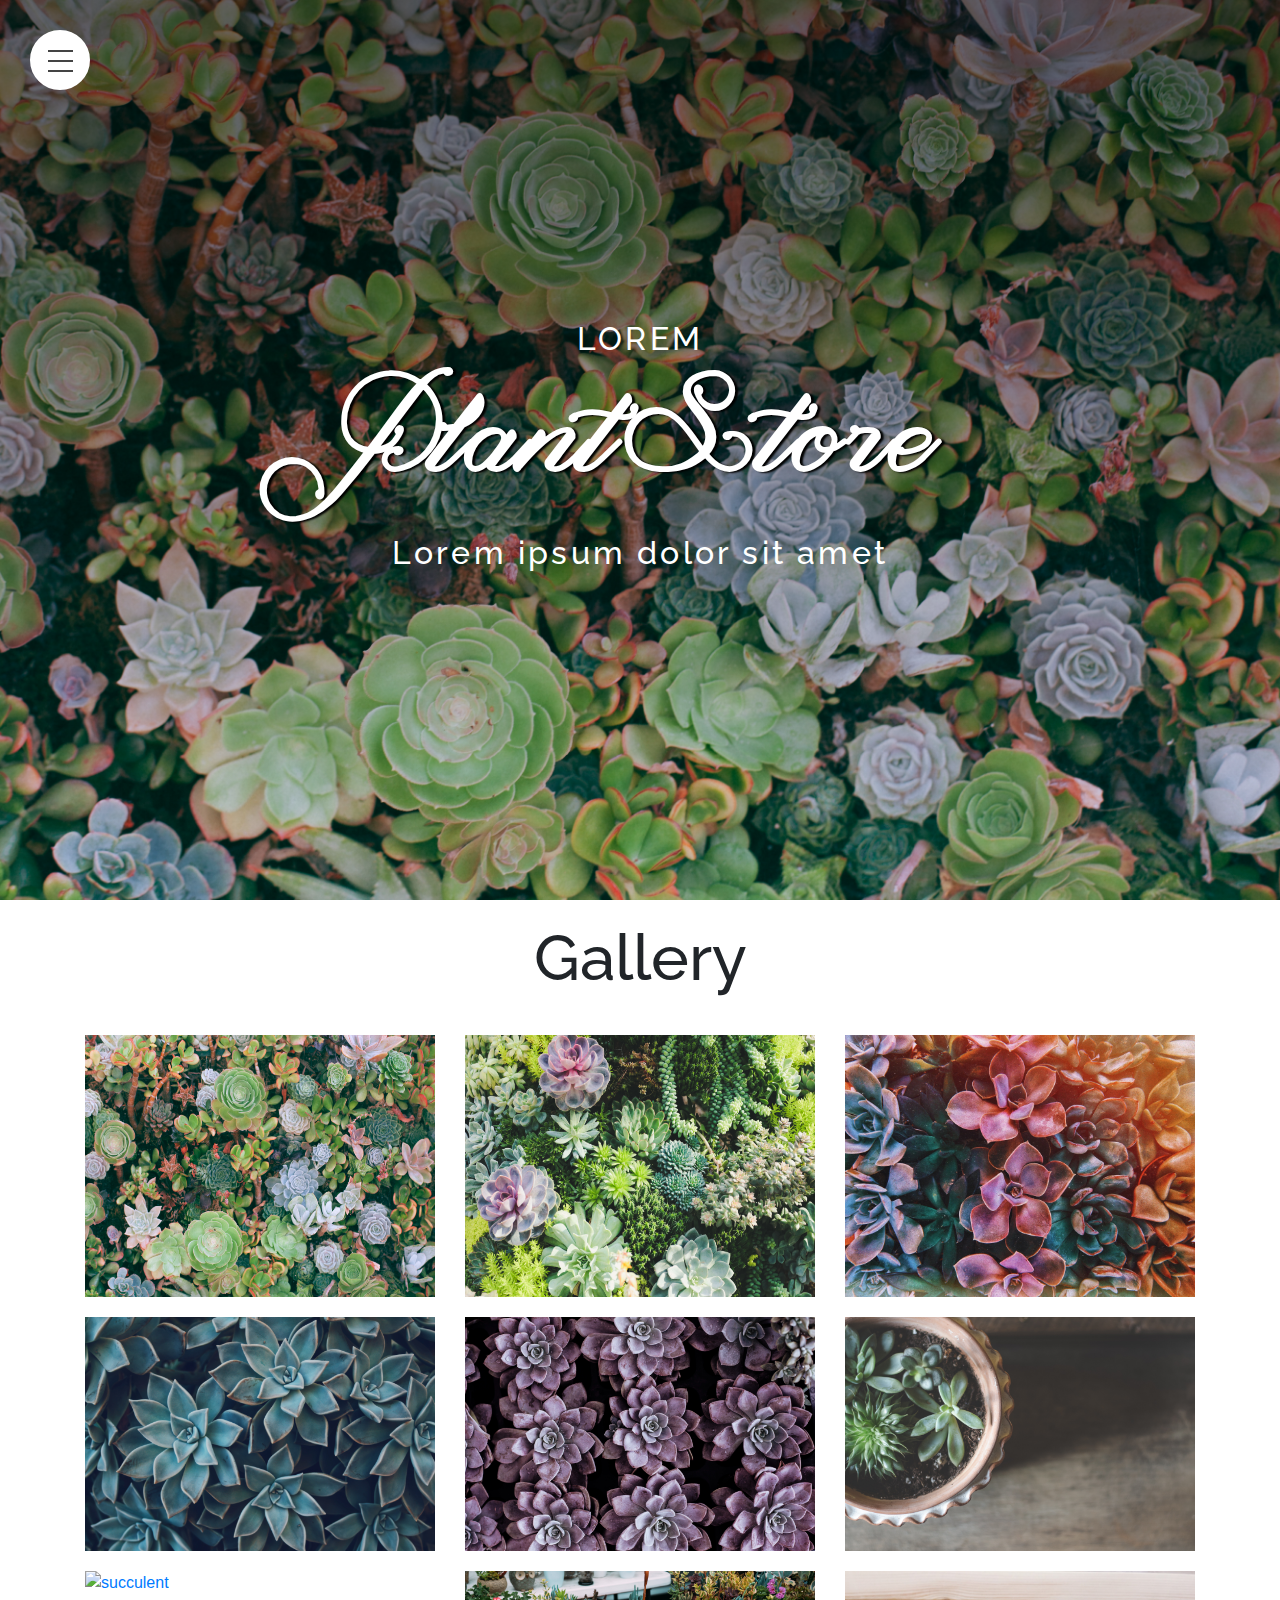
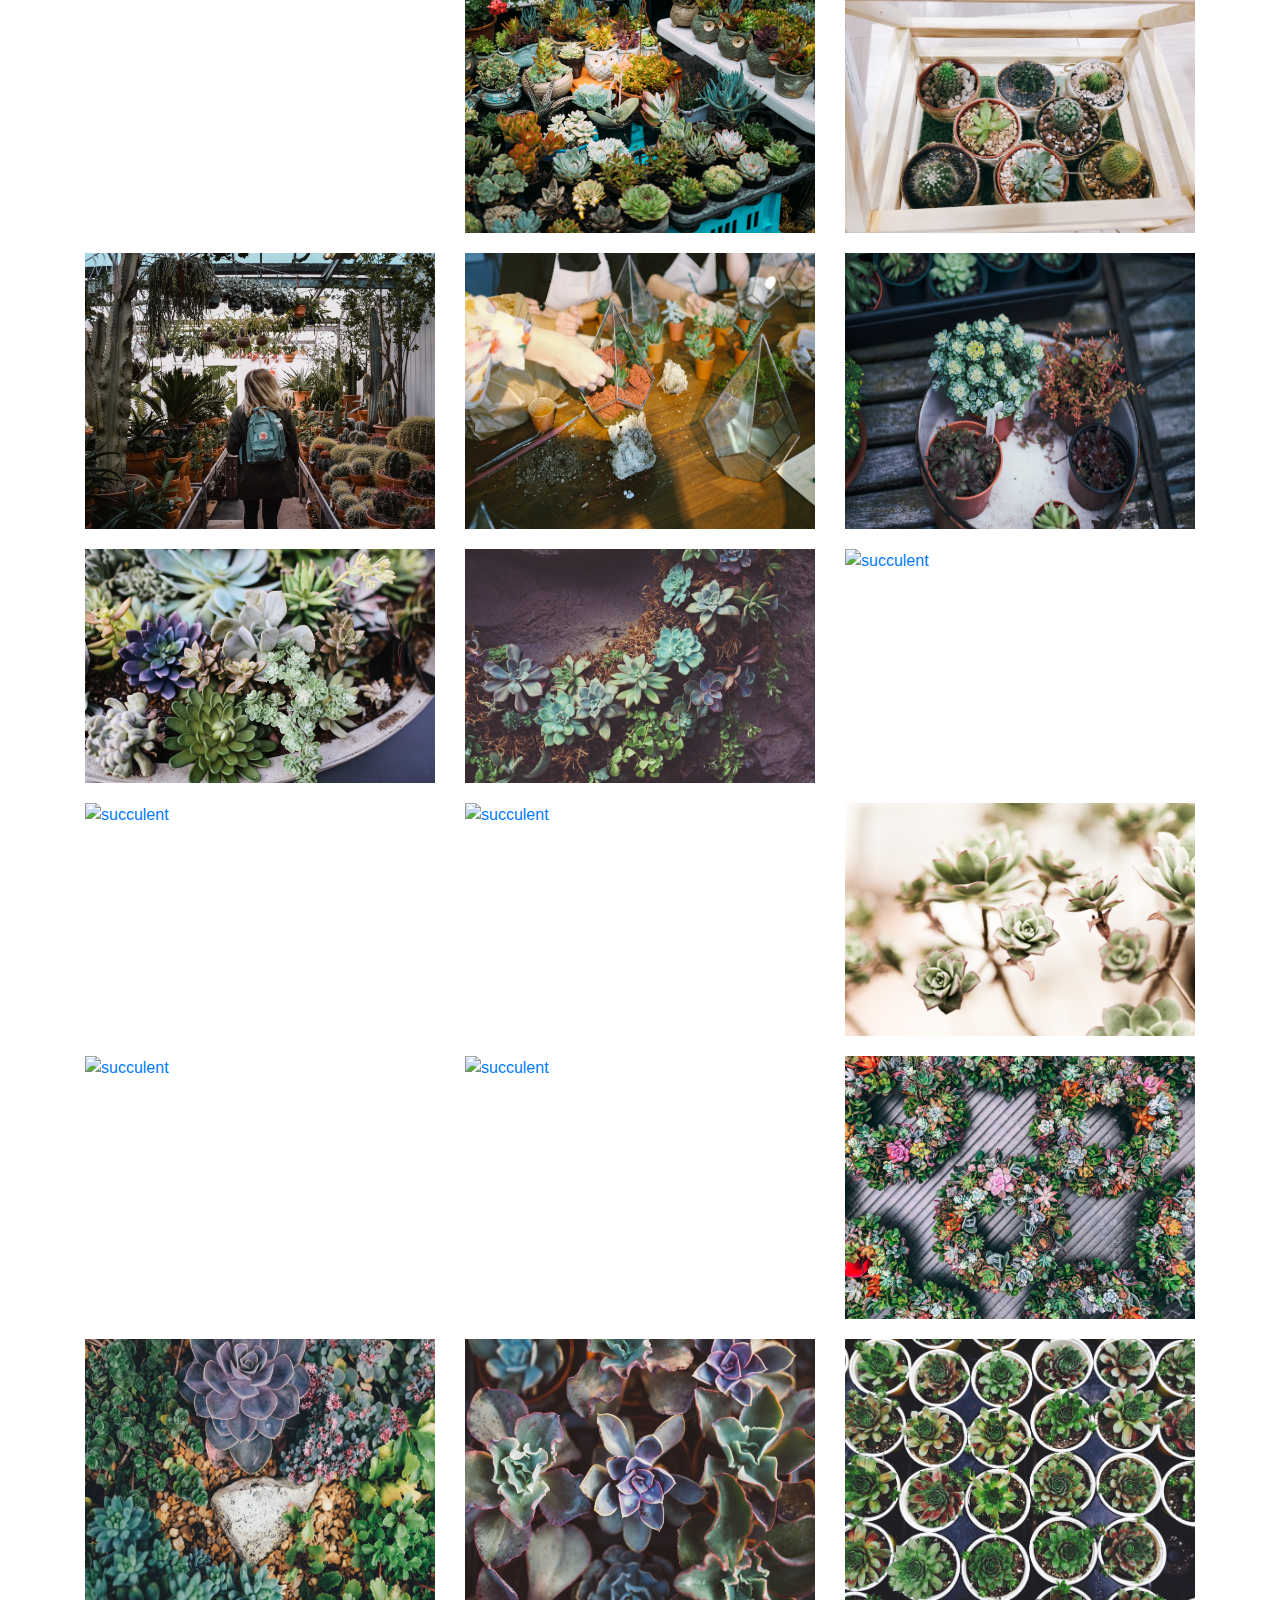
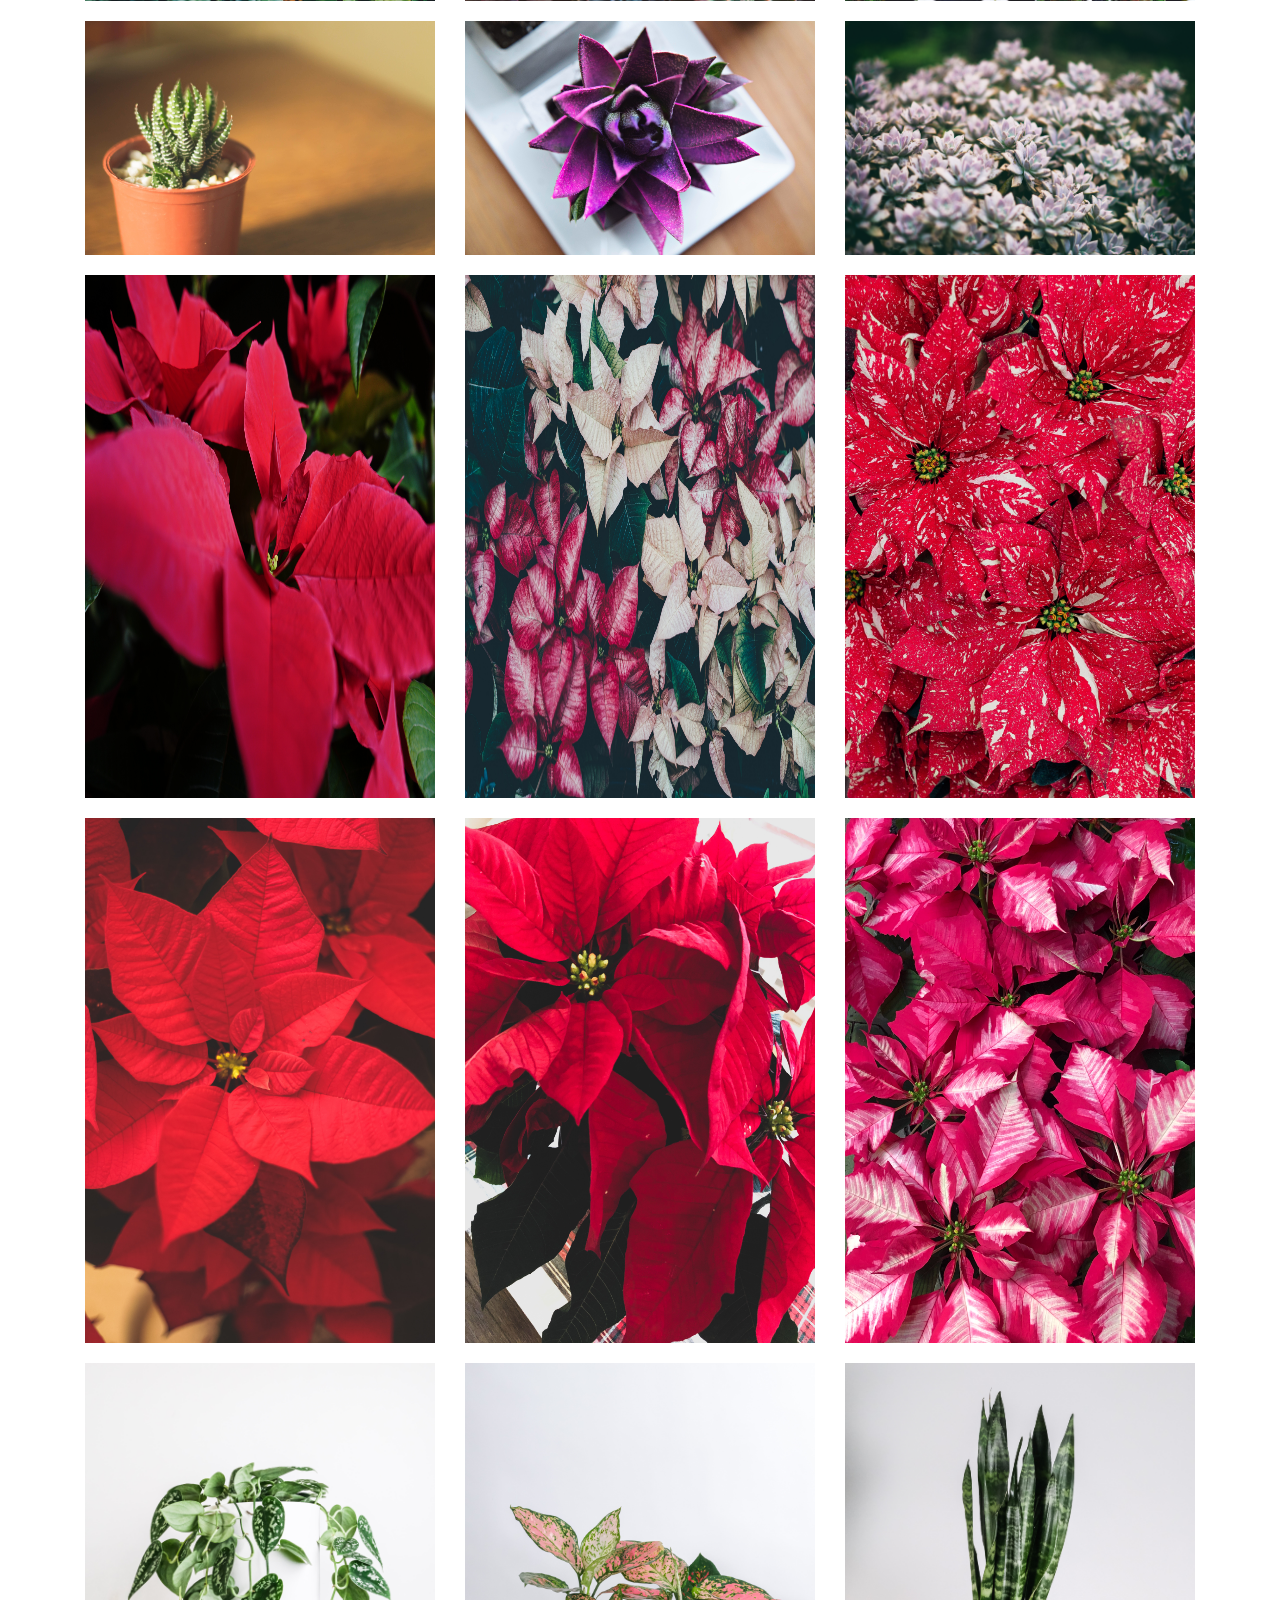
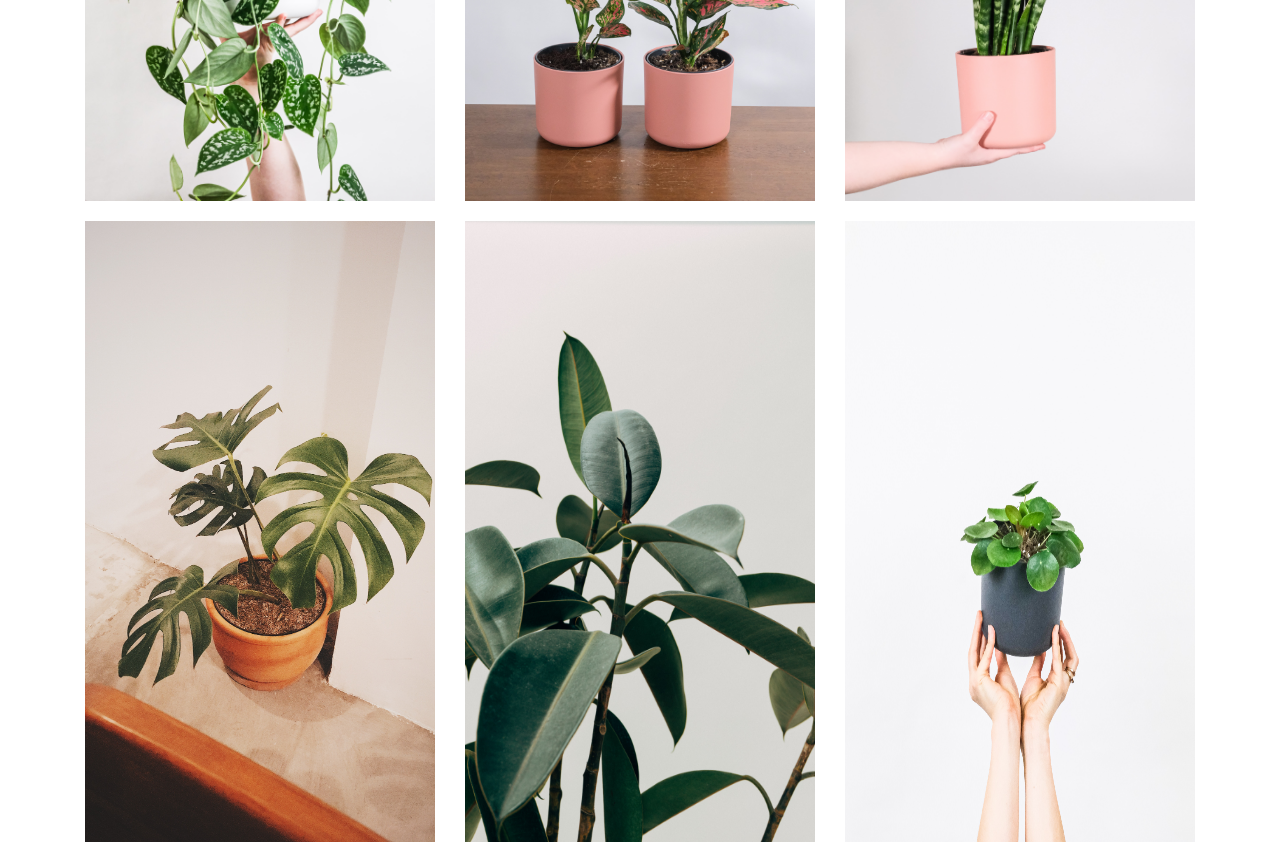
==== index.html @ 7e3873f1 ":tada: starting project" ====
<!DOCTYPE html>
<html lang="en">
<head>
    <!-- Global site tag (gtag.js) - Google Analytics -->
    <script async src="https://www.googletagmanager.com/gtag/js?id=UA-86175200-4"></script>
    <script>
        window.dataLayer = window.dataLayer || [];
        function gtag(){dataLayer.push(arguments);}
        gtag('js', new Date());

        gtag('config', 'UA-86175200-4');
    </script>

    <meta charset="UTF-8">
    <meta name="viewport" content="width=device-width, initial-scale=1.0">
    <meta http-equiv="X-UA-Compatible" content="ie=edge">
    <link rel="stylesheet" href="main.css">
    <link rel="stylesheet" href="https://stackpath.bootstrapcdn.com/bootstrap/4.4.1/css/bootstrap.min.css" integrity="sha384-Vkoo8x4CGsO3+Hhxv8T/Q5PaXtkKtu6ug5TOeNV6gBiFeWPGFN9MuhOf23Q9Ifjh" crossorigin="anonymous">
    <link rel="stylesheet" href="menu.css">
    <link rel="stylesheet" href="./glightbox/glightbox.min.css">
    <title>Succulent Love</title>

</head>
<body>
   
    <!-- Navigation -->
    <div class="b-nav">
        <li><a class="b-link" href="#" target="_blank">Section1</a></li>
        <li><a class="b-link" href="#" target="_blank">Section2</a></li>
        <li><a class="b-link" href="#" target="_blank">Section3</a></li>
        <li><a class="b-link" href="#" target="_blank">Section4</a></li>
        <hr>
        <p><a href="tel:+520000000000">tel: 000 000 0000</a></p>
        <p><a href="mailto:example@mail.com">example@mail.com</a></p>
        <p>Somewhere over the dunes, Earth. </p>
        <div class="nav-menu__social-btn">
            <a href="#" target="_blank"><img src="./images/logo/store-solid.svg" alt=""></a>
            <a href="#" target="_blank"><img src="./images/logo/twitter-brands.svg" alt=""></a>
            <a href="#" target="_blank"><img src="./images/logo/facebook-brands.svg" alt=""></a>
            <a href="#" target="_blank"><img src="./images/logo/instagram-brands.svg" alt=""></a>
        </div>
    </div>
    
    <!-- Burger-Icon -->
    <div class="b-container">
        <div class="b-menu">
            <div class="b-bun b-bun--top"></div>
            <div class="b-bun b-bun--mid"></div>
            <div class="b-bun b-bun--bottom"></div>
        </div>
    
        <!-- Burger-Brand -->
        <!-- <a href="#" class="b-brand">Menu</a> -->
    </div>

    <header class="title">
        <h2 class="animated _fadeInDown">LOREM</h2>
        <h1 class="animated _fadeInUp">PlantStore</h1>
        <h2 class="animated _fadeInUp">Lorem ipsum dolor sit amet</h2>
    </header>
    
    <div class="container">
        <h3>Gallery</h3>
        <div class="row">
            <div class="col-sm">
                <a href="./images/succulents-img/orlova-maria-x3Z_YxnUh54-unsplash.jpg" class="glightbox" data-gallery="gallery-1">
                    <img src="images/succulents-img/orlova-maria-x3Z_YxnUh54-unsplash.jpg" alt="succulent">
                </a> 
            </div>
            <div class="col-sm">
                <a href="./images/succulents-img/yen-vu-2MNFnPdsGyg-unsplash.jpg" class="glightbox" data-gallery="gallery-1">
                    <img src="images/succulents-img/yen-vu-2MNFnPdsGyg-unsplash.jpg" alt="succulent">
                </a> 
            </div>
            <div class="col-sm">
                <a href="./images/succulents-img/yousef-espanioly-gW5z3UFAsvM-unsplash.jpg" class="glightbox" data-gallery="gallery-1">
                    <img src="images/succulents-img/yousef-espanioly-gW5z3UFAsvM-unsplash.jpg" alt="succulent">
                </a> 
            </div>
        </div>

        <div class="row">
            <div class="col-sm">
                <a href="./images/succulents-img/blanca-paloma-sanchez-AvfTRF9QINM-unsplash.jpg" class="glightbox" data-gallery="gallery-1">
                    <img src="images/succulents-img/blanca-paloma-sanchez-AvfTRF9QINM-unsplash.jpg" alt="succulent">
                </a> 
            </div>
            <div class="col-sm">
                <a href="./images/succulents-img/annie-spratt-gSQbip5HHuc-unsplash.jpg" class="glightbox" data-gallery="gallery-1">
                    <img src="images/succulents-img/annie-spratt-gSQbip5HHuc-unsplash.jpg" alt="succulent">
                </a> 
            </div>
            <div class="col-sm">
                <a href="./images/succulents-img/alyson-mcphee-uk6s_niKhmE-unsplash.jpg" class="glightbox" data-gallery="gallery-1">
                    <img src="images/succulents-img/alyson-mcphee-uk6s_niKhmE-unsplash.jpg" alt="succulent">
                </a> 
            </div>
        </div>

        <div class="row">
            <div class="col-sm">
                <a href="./images/succulents-img/spencer-gu-PK0WPyLusHI-unsplash.jpg" class="glightbox" data-gallery="gallery-1">
                    <img src="images/succulents-img/spencer-gu-PK0WPyLusHI-unsplash.jpg" alt="succulent">
                </a> 
            </div>
            <div class="col-sm">
                <a href="./images/succulents-img/tim-bennett-An0uaO4IhcQ-unsplash.jpg" class="glightbox" data-gallery="gallery-1">
                    <img src="images/succulents-img/tim-bennett-An0uaO4IhcQ-unsplash.jpg" alt="succulent">
                </a> 
            </div>
            <div class="col-sm">
                <a href="./images/succulents-img/sidny-see-IBqZypfFRCw-unsplash.jpg" class="glightbox" data-gallery="gallery-1">
                    <img src="images/succulents-img/sidny-see-IBqZypfFRCw-unsplash.jpg" alt="succulent">
                </a> 
            </div>
        </div>

        <div class="row">
            <div class="col-sm">
                <a href="./images/succulents-img/leonie-christine-JGJ51l7Uh_E-unsplash.jpg" class="glightbox" data-gallery="gallery-1">
                    <img src="images/succulents-img/leonie-christine-JGJ51l7Uh_E-unsplash.jpg" alt="succulent">
                </a> 
            </div>
            <div class="col-sm">
                <a href="./images/succulents-img/neslihan-gunaydin-Ts0830UlVOM-unsplash.jpg" class="glightbox" data-gallery="gallery-1">
                    <img src="images/succulents-img/neslihan-gunaydin-Ts0830UlVOM-unsplash.jpg" alt="succulent">
                </a> 
            </div>
            <div class="col-sm">
                <a href="./images/succulents-img/annie-spratt-fHkAFtGY4OU-unsplash.jpg" class="glightbox" data-gallery="gallery-1">
                    <img src="images/succulents-img/annie-spratt-I3jbfcBlsf0-unsplash.jpg" alt="succulent">
                </a> 
            </div>
        </div>

        <div class="row">
            <div class="col-sm">
                <a href="./images/succulents-img/fallon-michael-ffeizQYKpe4-unsplash.jpg" class="glightbox" data-gallery="gallery-1">
                    <img src="images/succulents-img/fallon-michael-ffeizQYKpe4-unsplash.jpg" alt="succulent">
                </a> 
            </div>
            <div class="col-sm">
                <a href="./images/succulents-img/crystal-shaw-d1J56ZSXv4w-unsplash.jpg" class="glightbox" data-gallery="gallery-1">
                    <img src="images/succulents-img/crystal-shaw-d1J56ZSXv4w-unsplash.jpg" alt="succulent">
                </a> 
            </div>
            <div class="col-sm">
                <a href="./images/succulents-img/ben-weber-Vk-0xwmz-Ig-unsplash.jpg" class="glightbox" data-gallery="gallery-1">
                    <img src="images/succulents-img/ben-weber-Vk-0xwmz-Ig-unsplash.jpg" alt="succulent">
                </a> 
            </div>
        </div>

        <div class="row">
            <div class="col-sm">
                <a href="./images/succulents-img/natalie-overthrow-gTHUxt6kbBY-unsplash.jpg" class="glightbox" data-gallery="gallery-1">
                    <img src="images/succulents-img/natalie-overthrow-gTHUxt6kbBY-unsplash.jpg" alt="succulent">
                </a> 
            </div>
            <div class="col-sm">
                <a href="./images/succulents-img/nathan-dumlao-7tcXsqyhpWc-unsplash.jpg" class="glightbox" data-gallery="gallery-1">
                    <img src="images/succulents-img/nathan-dumlao-7tcXsqyhpWc-unsplash.jpg" alt="succulent">
                </a> 
            </div>
            <div class="col-sm">
                <a href="./images/succulents-img/ev-FhV-3wSWBo4-unsplash.jpg" class="glightbox" data-gallery="gallery-1">
                    <img src="images/succulents-img/ev-FhV-3wSWBo4-unsplash.jpg" alt="succulent">
                </a> 
            </div>
        </div>

        <div class="row">
            <div class="col-sm">
                <a href="./images/succulents-img/ari-yasunaga-8TYzAdued30-unsplash.jpg" class="glightbox" data-gallery="gallery-1">
                    <img src="images/succulents-img/ari-yasunaga-8TYzAdued30-unsplash.jpg" alt="succulent">
                </a> 
            </div>
            <div class="col-sm">
                <a href="./images/succulents-img/katie-burkhart-REk6cxrceoQ-unsplash.jpg" class="glightbox" data-gallery="gallery-1">
                    <img src="images/succulents-img/katie-burkhart-REk6cxrceoQ-unsplash.jpg" alt="succulent">
                </a> 
            </div>
            <div class="col-sm">
                <a href="./images/succulents-img/matt-antonioli-i0cPLHMBFn4-unsplash.jpg" class="glightbox" data-gallery="gallery-1">
                    <img src="images/succulents-img/matt-antonioli-i0cPLHMBFn4-unsplash.jpg" alt="succulent">
                </a> 
            </div>
        </div>

        <div class="row">
            <div class="col-sm">
                <a href="./images/succulents-img/annie-spratt-fHkAFtGY4OU-unsplash.jpg" class="glightbox" data-gallery="gallery-1">
                    <img src="images/succulents-img/annie-spratt-hS46bsAASwQ-unsplash.jpg" alt="succulent" >
                </a> 
            </div>
            <div class="col-sm">
                <a href="./images/succulents-img/brooke-cagle-gXQA37fFpBU-unsplash.jpg" class="glightbox" data-gallery="gallery-1">
                    <img src="images/succulents-img/brooke-cagle-gXQA37fFpBU-unsplash.jpg" alt="succulent">
                </a> 
            </div>
            <div class="col-sm">
                <a href="./images/succulents-img/ashley-busenbark-0idia_JIPWg-unsplash.jpg" class="glightbox" data-gallery="gallery-1">
                    <img src="images/succulents-img/ashley-busenbark-0idia_JIPWg-unsplash.jpg" alt="succulent">
                </a> 
            </div>
        </div>

        <div class="row">
            <div class="col-sm">
                <a href="./images/succulents-img/isabela-kronemberger-VyKP21q9RZ8-unsplash.jpg" class="glightbox" data-gallery="gallery-1">
                    <img src="images/succulents-img/isabela-kronemberger-VyKP21q9RZ8-unsplash.jpg" alt="succulent" >
                </a> 
            </div>
            <div class="col-sm">
                <a href="./images/succulents-img/tina-floersch-u5wiZajqnZg-unsplash.jpg" class="glightbox" data-gallery="gallery-1">
                    <img src="images/succulents-img/tina-floersch-u5wiZajqnZg-unsplash.jpg" alt="succulent">
                </a> 
            </div>
            <div class="col-sm">
                <a href="./images/succulents-img/armando-castillejos-sUwgH8ox0QY-unsplash.jpg" class="glightbox" data-gallery="gallery-1">
                    <img src="images/succulents-img/armando-castillejos-sUwgH8ox0QY-unsplash.jpg" alt="succulent">
                </a> 
            </div>
        </div>

        <div class="row">
            <div class="col-sm">
                <a href="./images/poinsettia-img/allison-m-EjPfb1S4F9I-unsplash.jpg" class="glightbox" data-gallery="gallery-1">
                    <img src="images/poinsettia-img/allison-m-EjPfb1S4F9I-unsplash.jpg" alt="succulent" >
                </a> 
            </div>
            <div class="col-sm">
                <a href="./images/poinsettia-img/annie-spratt-P8r2Toc2E8c-unsplash.jpg" class="glightbox" data-gallery="gallery-1">
                    <img src="images/poinsettia-img/annie-spratt-P8r2Toc2E8c-unsplash.jpg" alt="succulent">
                </a> 
            </div>
            <div class="col-sm">
                <a href="./images/poinsettia-img/erol-ahmed-huzRVx9SND0-unsplash.jpg" class="glightbox" data-gallery="gallery-1">
                    <img src="images/poinsettia-img/erol-ahmed-huzRVx9SND0-unsplash.jpg" alt="succulent">
                </a> 
            </div>
        </div>

        <div class="row">
            <div class="col-sm">
                <a href="./images/poinsettia-img/jessica-fadel-2B3quIShwJM-unsplash.jpg" class="glightbox" data-gallery="gallery-1">
                    <img src="images/poinsettia-img/jessica-fadel-2B3quIShwJM-unsplash.jpg" alt="succulent">
                </a> 
            </div>
            <div class="col-sm">
                <a href="./images/poinsettia-img/jessica-johnston-VkzIuMR9KiA-unsplash.jpg" class="glightbox" data-gallery="gallery-1">
                    <img src="images/poinsettia-img/jessica-johnston-VkzIuMR9KiA-unsplash.jpg" alt="succulent">
                </a> 
            </div>
            <div class="col-sm">
                <a href="./images/poinsettia-img/jill-waring-3TpgT6T8VdY-unsplash.jpg" class="glightbox" data-gallery="gallery-1">
                    <img src="images/poinsettia-img/jill-waring-3TpgT6T8VdY-unsplash.jpg" alt="succulent">
                </a> 
            </div>
        </div>

        <div class="row">
            <div class="col-sm">
                <a href="./images/plants-img/severin-candrian-SVRKkENpalg-unsplash.jpg" class="glightbox" data-gallery="gallery-1">
                    <img src="images/plants-img/severin-candrian-SVRKkENpalg-unsplash.jpg" alt="succulent">
                </a> 
            </div>
            <div class="col-sm">
                <a href="./images/plants-img/severin-candrian-tSWTSzwSz6M-unsplash.jpg" class="glightbox" data-gallery="gallery-1">
                    <img src="images/plants-img/severin-candrian-tSWTSzwSz6M-unsplash.jpg" alt="succulent">
                </a> 
            </div>
            <div class="col-sm">
                <a href="./images/plants-img/severin-candrian-z88mPs9oVvs-unsplash.jpg" class="glightbox" data-gallery="gallery-1">
                    <img src="images/plants-img/severin-candrian-z88mPs9oVvs-unsplash.jpg" alt="succulent">
                </a> 
            </div>
        </div>

        <div class="row">
            <div class="col-sm">
                <a href="./images/plants-img/muhamad-rizal-firmansyah-4yYWGhSA8M0-unsplash.jpg" class="glightbox" data-gallery="gallery-1">
                    <img src="images/plants-img/muhamad-rizal-firmansyah-4yYWGhSA8M0-unsplash.jpg" alt="succulent">
                </a> 
            </div>
            <div class="col-sm">
                <a href="./images/plants-img/scott-webb-eA2z1JSzZFI-unsplash.jpg" class="glightbox" data-gallery="gallery-1">
                    <img src="images/plants-img/scott-webb-eA2z1JSzZFI-unsplash.jpg" alt="succulent">
                </a> 
            </div>
            <div class="col-sm">
                <a href="./images/plants-img/severin-candrian-JtrKQzJt3vk-unsplash.jpg" class="glightbox" data-gallery="gallery-1">
                    <img src="images/plants-img/severin-candrian-JtrKQzJt3vk-unsplash.jpg" alt="succulent">
                </a> 
            </div>
        </div>
    </div>

    <!-- <footer>
        <div class="contact-links">
                <a href="https://github.com/YaninaTrekhleb" target="_blank">
                <img src="images/logo/github-logo-icon.png" alt="github-logo" width="30">
            </a>
            <a href="https://www.linkedin.com/in/yanina-trekhleb/" target="_blank">
                <img src="images/logo/linkedin-logo.png" alt="linkedin-logo" width="30">
            </a>
        </div>
    </footer> -->


    <script src="https://code.jquery.com/jquery-3.4.1.slim.min.js" integrity="sha384-J6qa4849blE2+poT4WnyKhv5vZF5SrPo0iEjwBvKU7imGFAV0wwj1yYfoRSJoZ+n" crossorigin="anonymous"></script>
    <script src="https://cdn.jsdelivr.net/npm/popper.js@1.16.0/dist/umd/popper.min.js" integrity="sha384-Q6E9RHvbIyZFJoft+2mJbHaEWldlvI9IOYy5n3zV9zzTtmI3UksdQRVvoxMfooAo" crossorigin="anonymous"></script>
    <script src="https://stackpath.bootstrapcdn.com/bootstrap/4.4.1/js/bootstrap.min.js" integrity="sha384-wfSDF2E50Y2D1uUdj0O3uMBJnjuUD4Ih7YwaYd1iqfktj0Uod8GCExl3Og8ifwB6" crossorigin="anonymous"></script>
    <script src="./glightbox/glightbox.min.js"></script>
    <script src="main.js"></script>
</body>
</html>
---- main.css ----
@import url('https://fonts.googleapis.com/css?family=Amatic+SC:400,700|Raleway:100,100i,200,200i,300,300i,400,400i,500,500i,600,600i,700,700i,800,800i,900,900i&display=swap');

@font-face {
    font-family: "magnolia";
    src: url("fonts/MagnoliaLight.ttf");
}


body {
    margin: auto;
}

.title {
    display: flex;
    justify-content: center;
    flex-direction: column;
    align-items: center;
    height: 100vh;
    background: linear-gradient(rgba(0, 0, 0, 0.6),rgba(0, 0, 0, 0.1)),
         url('images/succulents-img/orlova-maria-x3Z_YxnUh54-unsplash.jpg');
    background-position: center;
    background-size: cover;
    background-repeat: no-repeat; 
    letter-spacing: 0.2rem;
    text-align: center;
} 

/* body > header > h2:nth-child(1) {
    color: #ffffff;
} */

.title h1 {
   font-family: 'magnolia';
   text-transform: capitalize;
   font-weight: bold;
   font-size: 7.7rem;
   color: #ffffff;
   text-shadow: 3px 1px 2px black;
}

.title h2 {
    font-family: 'Raleway', sans-serif;
    font-size: 2rem;
    padding: 0 150px;
    line-height: 50px;
    color: #ffffff;
}

.container {
    width: 100%;
    margin: 0;
}

.container h3 {
    text-align: center;
    font-family: 'Raleway', sans-serif;
    font-size: 4rem;
    padding: 20px 0;
}

.container .col-sm img{
    position: relative;
    width: 100%;
    height: 100%;
    padding: 10px 0;
}


footer {
    position: absolute;
    margin-left: -200px;
    margin-top: 10px;
    top: 0;
    right: 0;
}

@media (max-width: 800px) {
    .title h1 {
        font-size: 4.5rem;
    }

    .title h2 {
        font-size: 1.2rem;
        line-height: 20px;
        padding: 10px 30px;
    }

    .container h3 {
        font-size: 2.2rem;
        margin: 10px 0;
        padding: 0;
    }
}

/* animations */
.animated {
    animation-duration: 2s;
}

@keyframes fadeInDown {
    from {
        opacity: 0;
        transform: translate3d(0, -100%, 0);
    }

    to {
        opacity: 1;
        transform: translate3d(0, 0, 0);
    }
}

._fadeInDown {
    animation-name: fadeInDown;
}

@keyframes fadeInUp {
    from {
        opacity: 0;
        transform: translate3d(0, 100%, 0);
    }

    to {
        opacity: 1;
        transform: translate3d(0, 0, 0);
    }
}

._fadeInUp {
    animation-name: fadeInUp;
}
---- menu.css ----
@-webkit-keyframes slideInLeft {
  0% {
    transform: translate3d(-250px, 0, 0);
    visibility: visible;
  }
  100% {
    transform: translate3d(0, 0, 0);
  }
}
@keyframes slideInLeft {
  0% {
    transform: translate3d(-250px, 0, 0);
    visibility: visible;
  }
  100% {
    transform: translate3d(0, 0, 0);
  }
}
@-webkit-keyframes slideOutLeft {
  0% {
    transform: translate3d(0, 0, 0);
  }
  100% {
    transform: translate3d(-250px, 0, 0);
    visibility: hidden;
  }
}
@keyframes slideOutLeft {
  0% {
    transform: translate3d(0, 0, 0);
  }
  100% {
    transform: translate3d(-250px, 0, 0);
    visibility: hidden;
  }
}
* {
  box-sizing: border-box;
}

body:after {
  background: white;
  content: "";
  height: 100%;
  left: 0;
  opacity: 0;
  overflow: auto;
  padding: 0;
  position: absolute;
  top: 0;
  transition: all 0.4s ease;
  width: 100%;
}
body.open {
  overflow: hidden;
}
body.open:after {
  opacity: 1;
  visibility: visible;
}

.b-nav {
  position: absolute;
  z-index: 11;
}
.b-nav:not(.open) {
  visibility: hidden;
}
.b-nav li {
  color: #444444;
  list-style-type: none;
  padding: 10px;
  text-align: left;
  transform: translateX(-250px);
}
.b-nav li:not(.open) {
  -webkit-animation-duration: 0.4s;
          animation-duration: 0.4s;
  -webkit-animation-fill-mode: both;
          animation-fill-mode: both;
  -webkit-animation-name: slideOutLeft;
          animation-name: slideOutLeft;
}
.b-nav li:first-child {
  padding-top: 120px;
}
.b-nav.open {
  visibility: visible;
}
.b-nav.open li {
  -webkit-animation-duration: 0.4s;
          animation-duration: 0.4s;
  -webkit-animation-fill-mode: both;
          animation-fill-mode: both;
  -webkit-animation-name: slideInLeft;
          animation-name: slideInLeft;
}

.b-link {
  background: transparent;
  border-left: rgba(68, 68, 68, 0) solid 2px;
  color: #444444;
  font-family: Helvetica-Neue, Helvetica, Arial, sans-serif;
  font-size: 24px;
  font-weight: 300;
  margin-left: 30px;
  text-decoration: none;
  transition: all 0.4s ease;
  width: auto;
}
.b-link:hover, .b-link--active {
  border-left: #444444 solid 2px;
  padding-left: 30px;
}

.b-menu {
  background: white;
  border: white solid 2px;
  border-radius: 50%;
  cursor: pointer;
  display: inline-block;
  height: 60px;
  padding-left: 15.5px;
  padding-top: 17.5px;
  position: relative;
  transition: all 0.4s ease;
  -webkit-user-select: none;
     -moz-user-select: none;
      -ms-user-select: none;
          user-select: none;
  width: 60px;
  z-index: 12;
}
.b-menu:hover {
  border: #444444 solid 2px;
}

.b-bun {
  background: #444444;
  position: relative;
  transition: all 0.4s ease;
}
.b-bun--top {
  height: 2px;
  top: 0;
  width: 25px;
}
.b-bun--mid {
  height: 2px;
  top: 8px;
  width: 25px;
}
.b-bun--bottom {
  height: 2px;
  top: 16px;
  width: 25px;
}

.b-brand {
  color: white;
  font-family: Helvetica-Neue, Helvetica, Arial, sans-serif;
  font-size: 24px;
  font-weight: 300;
  margin-left: 30px;
  position: relative;
  text-decoration: none;
  top: -21.4285714286px;
  transition: all 0.4s ease;
  z-index: 13;
}

.b-container {
  height: 60px;
  left: 30px;
  position: absolute;
  top: 30px;
}
.b-container:hover:not(.open) .bun-top,
.b-container:hover:not(.open) .bun-mid,
.b-container:hover:not(.open) .bun-bottom {
  background: white;
}
.b-container.open .b-main {
  border: #444444 solid 2px;
}
.b-container.open .b-bun--top {
  background: #444444;
  top: 9px;
  transform: rotate(45deg);
}
.b-container.open .b-bun--mid {
  opacity: 0;
}
.b-container.open .b-bun--bottom {
  background: #444444;
  top: 5px;
  transform: rotate(-45deg);
}
.b-container.open .b-brand {
  color: #444444;
}

/* custom modifications */
.nav-menu__social-btn {
  margin: 2em;
  margin-left: 2.6em;
  width: 250px;
  opacity: 1;
}

body > div.b-nav.open > div > a > img {
  height: 1.5em;
  margin: 0 5px;
}

body > div.b-nav.open > p {
  margin-left: 2.6em;
  margin-top: 1em;
  margin-bottom: 1em;
  font-size: 1em;
  font-family: Helvetica-Neue, Helvetica, Arial, sans-serif;
  color: #444444;
}

body > div.b-nav.open > p > a {
  color: #444444;
}
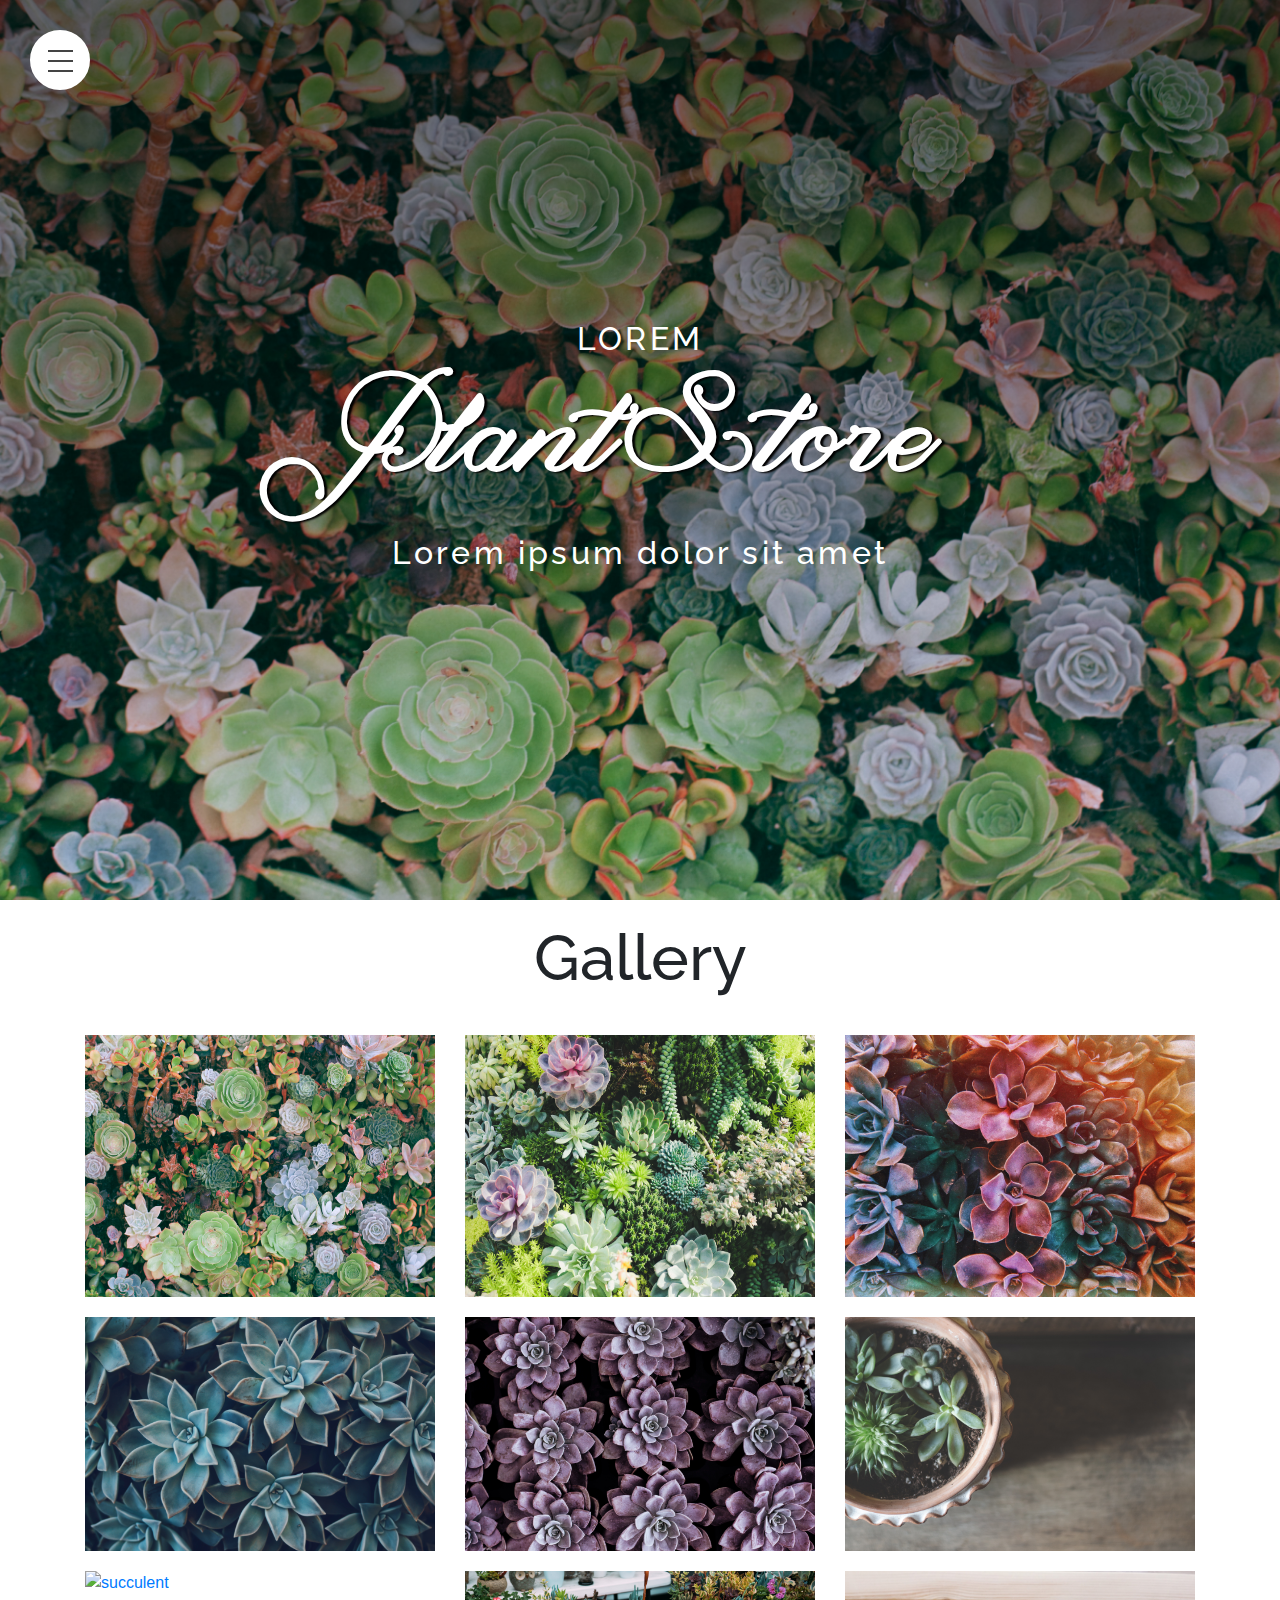
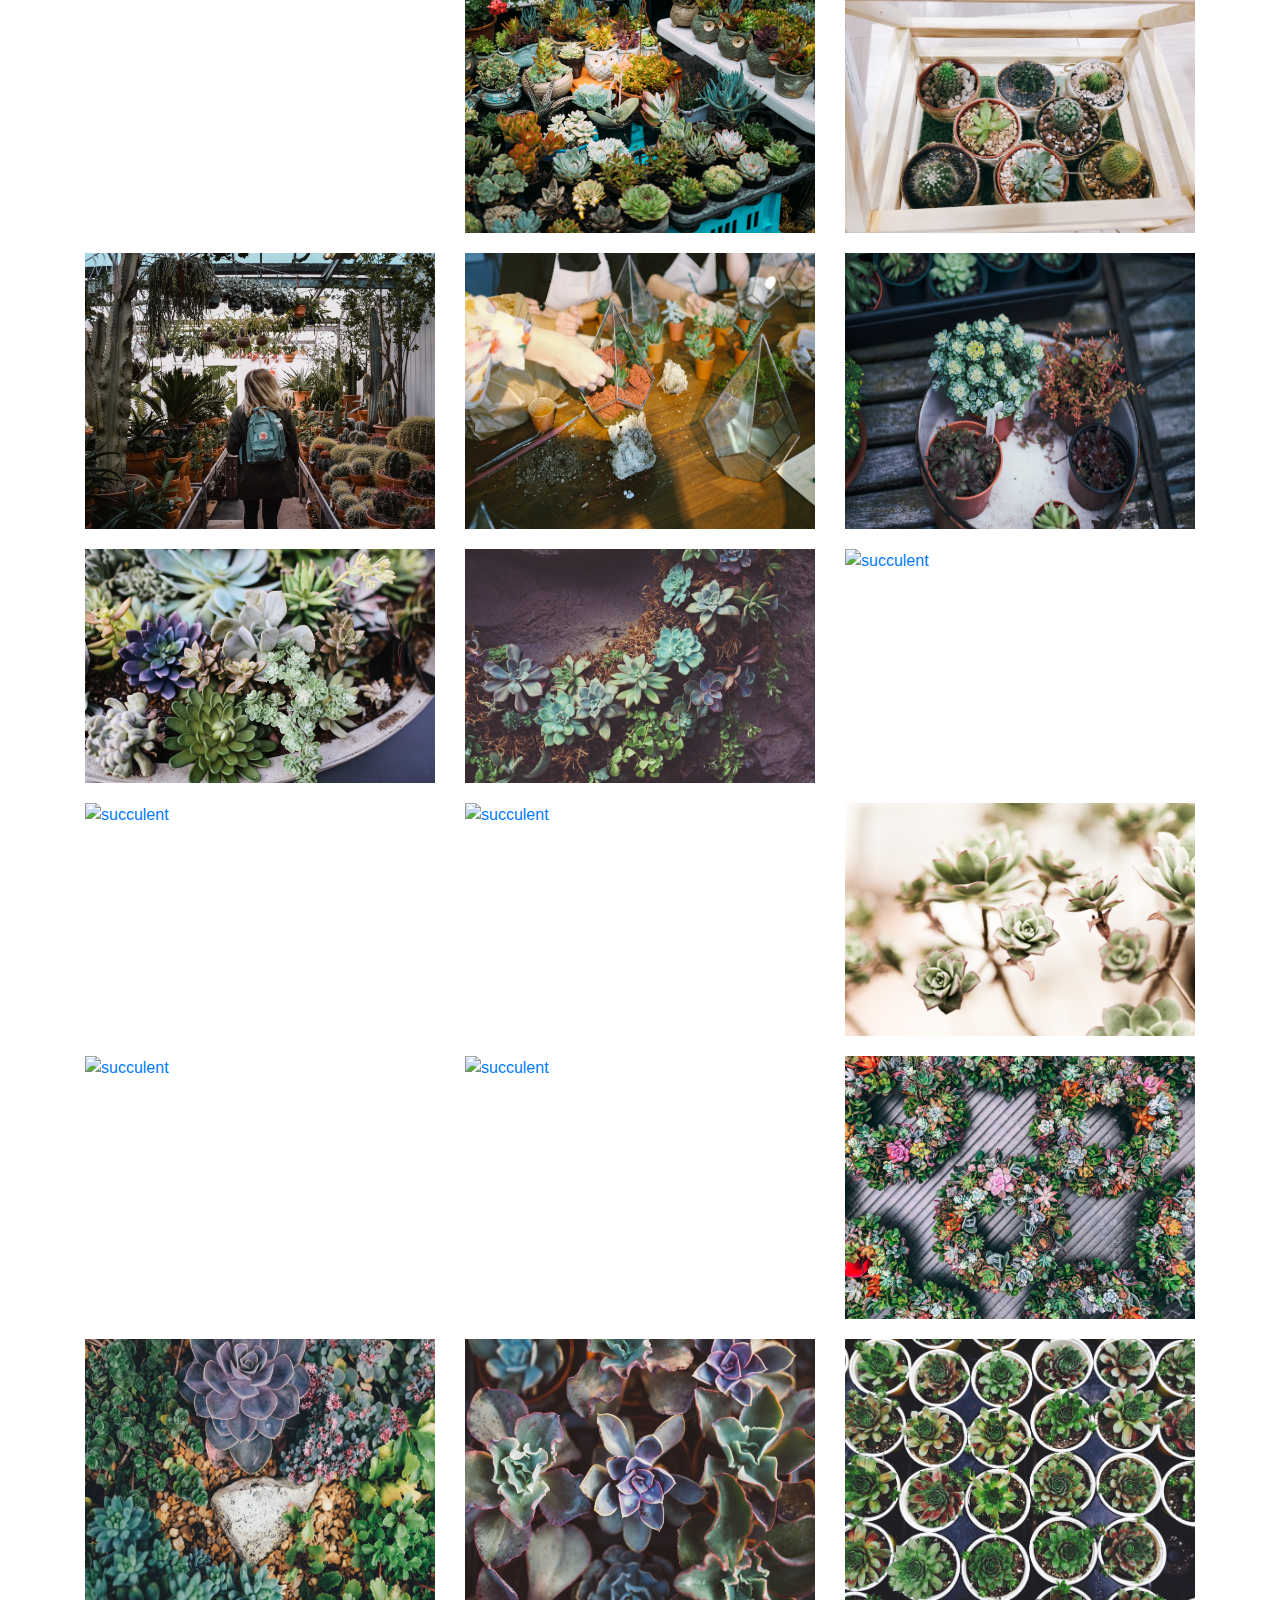
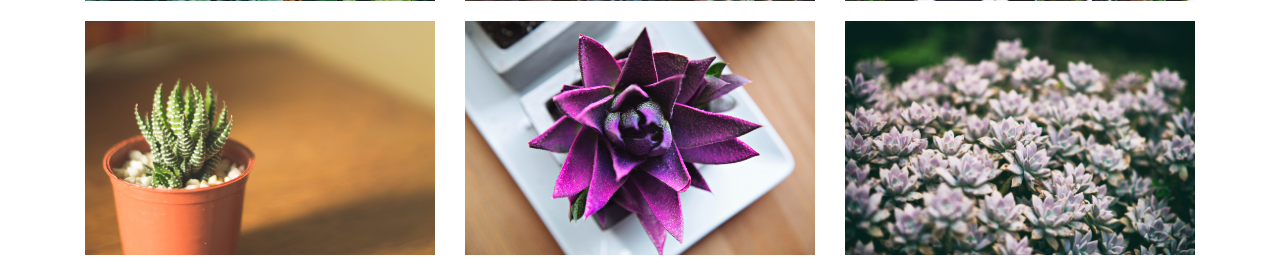
==== commit 0f8c0205: ":construction: avif image added" ====
--- a/index.html
+++ b/index.html
@@ -223,90 +223,6 @@
             </div>
         </div>
 
-        <div class="row">
-            <div class="col-sm">
-                <a href="./images/poinsettia-img/allison-m-EjPfb1S4F9I-unsplash.jpg" class="glightbox" data-gallery="gallery-1">
-                    <img src="images/poinsettia-img/allison-m-EjPfb1S4F9I-unsplash.jpg" alt="succulent" >
-                </a> 
-            </div>
-            <div class="col-sm">
-                <a href="./images/poinsettia-img/annie-spratt-P8r2Toc2E8c-unsplash.jpg" class="glightbox" data-gallery="gallery-1">
-                    <img src="images/poinsettia-img/annie-spratt-P8r2Toc2E8c-unsplash.jpg" alt="succulent">
-                </a> 
-            </div>
-            <div class="col-sm">
-                <a href="./images/poinsettia-img/erol-ahmed-huzRVx9SND0-unsplash.jpg" class="glightbox" data-gallery="gallery-1">
-                    <img src="images/poinsettia-img/erol-ahmed-huzRVx9SND0-unsplash.jpg" alt="succulent">
-                </a> 
-            </div>
-        </div>
-
-        <div class="row">
-            <div class="col-sm">
-                <a href="./images/poinsettia-img/jessica-fadel-2B3quIShwJM-unsplash.jpg" class="glightbox" data-gallery="gallery-1">
-                    <img src="images/poinsettia-img/jessica-fadel-2B3quIShwJM-unsplash.jpg" alt="succulent">
-                </a> 
-            </div>
-            <div class="col-sm">
-                <a href="./images/poinsettia-img/jessica-johnston-VkzIuMR9KiA-unsplash.jpg" class="glightbox" data-gallery="gallery-1">
-                    <img src="images/poinsettia-img/jessica-johnston-VkzIuMR9KiA-unsplash.jpg" alt="succulent">
-                </a> 
-            </div>
-            <div class="col-sm">
-                <a href="./images/poinsettia-img/jill-waring-3TpgT6T8VdY-unsplash.jpg" class="glightbox" data-gallery="gallery-1">
-                    <img src="images/poinsettia-img/jill-waring-3TpgT6T8VdY-unsplash.jpg" alt="succulent">
-                </a> 
-            </div>
-        </div>
-
-        <div class="row">
-            <div class="col-sm">
-                <a href="./images/plants-img/severin-candrian-SVRKkENpalg-unsplash.jpg" class="glightbox" data-gallery="gallery-1">
-                    <img src="images/plants-img/severin-candrian-SVRKkENpalg-unsplash.jpg" alt="succulent">
-                </a> 
-            </div>
-            <div class="col-sm">
-                <a href="./images/plants-img/severin-candrian-tSWTSzwSz6M-unsplash.jpg" class="glightbox" data-gallery="gallery-1">
-                    <img src="images/plants-img/severin-candrian-tSWTSzwSz6M-unsplash.jpg" alt="succulent">
-                </a> 
-            </div>
-            <div class="col-sm">
-                <a href="./images/plants-img/severin-candrian-z88mPs9oVvs-unsplash.jpg" class="glightbox" data-gallery="gallery-1">
-                    <img src="images/plants-img/severin-candrian-z88mPs9oVvs-unsplash.jpg" alt="succulent">
-                </a> 
-            </div>
-        </div>
-
-        <div class="row">
-            <div class="col-sm">
-                <a href="./images/plants-img/muhamad-rizal-firmansyah-4yYWGhSA8M0-unsplash.jpg" class="glightbox" data-gallery="gallery-1">
-                    <img src="images/plants-img/muhamad-rizal-firmansyah-4yYWGhSA8M0-unsplash.jpg" alt="succulent">
-                </a> 
-            </div>
-            <div class="col-sm">
-                <a href="./images/plants-img/scott-webb-eA2z1JSzZFI-unsplash.jpg" class="glightbox" data-gallery="gallery-1">
-                    <img src="images/plants-img/scott-webb-eA2z1JSzZFI-unsplash.jpg" alt="succulent">
-                </a> 
-            </div>
-            <div class="col-sm">
-                <a href="./images/plants-img/severin-candrian-JtrKQzJt3vk-unsplash.jpg" class="glightbox" data-gallery="gallery-1">
-                    <img src="images/plants-img/severin-candrian-JtrKQzJt3vk-unsplash.jpg" alt="succulent">
-                </a> 
-            </div>
-        </div>
-    </div>
-
-    <!-- <footer>
-        <div class="contact-links">
-                <a href="https://github.com/YaninaTrekhleb" target="_blank">
-                <img src="images/logo/github-logo-icon.png" alt="github-logo" width="30">
-            </a>
-            <a href="https://www.linkedin.com/in/yanina-trekhleb/" target="_blank">
-                <img src="images/logo/linkedin-logo.png" alt="linkedin-logo" width="30">
-            </a>
-        </div>
-    </footer> -->
-
 
     <script src="https://code.jquery.com/jquery-3.4.1.slim.min.js" integrity="sha384-J6qa4849blE2+poT4WnyKhv5vZF5SrPo0iEjwBvKU7imGFAV0wwj1yYfoRSJoZ+n" crossorigin="anonymous"></script>
     <script src="https://cdn.jsdelivr.net/npm/popper.js@1.16.0/dist/umd/popper.min.js" integrity="sha384-Q6E9RHvbIyZFJoft+2mJbHaEWldlvI9IOYy5n3zV9zzTtmI3UksdQRVvoxMfooAo" crossorigin="anonymous"></script>
@@ -314,4 +230,4 @@
     <script src="./glightbox/glightbox.min.js"></script>
     <script src="main.js"></script>
 </body>
-</html>+</html>
--- a/main.css
+++ b/main.css
@@ -17,7 +17,7 @@
     align-items: center;
     height: 100vh;
     background: linear-gradient(rgba(0, 0, 0, 0.6),rgba(0, 0, 0, 0.1)),
-         url('images/succulents-img/orlova-maria-x3Z_YxnUh54-unsplash.jpg');
+         url('images/orlova-maria-x3Z_YxnUh54-unsplash.avif');
     background-position: center;
     background-size: cover;
     background-repeat: no-repeat; 
@@ -127,4 +127,4 @@
 
 ._fadeInUp {
     animation-name: fadeInUp;
-}+}
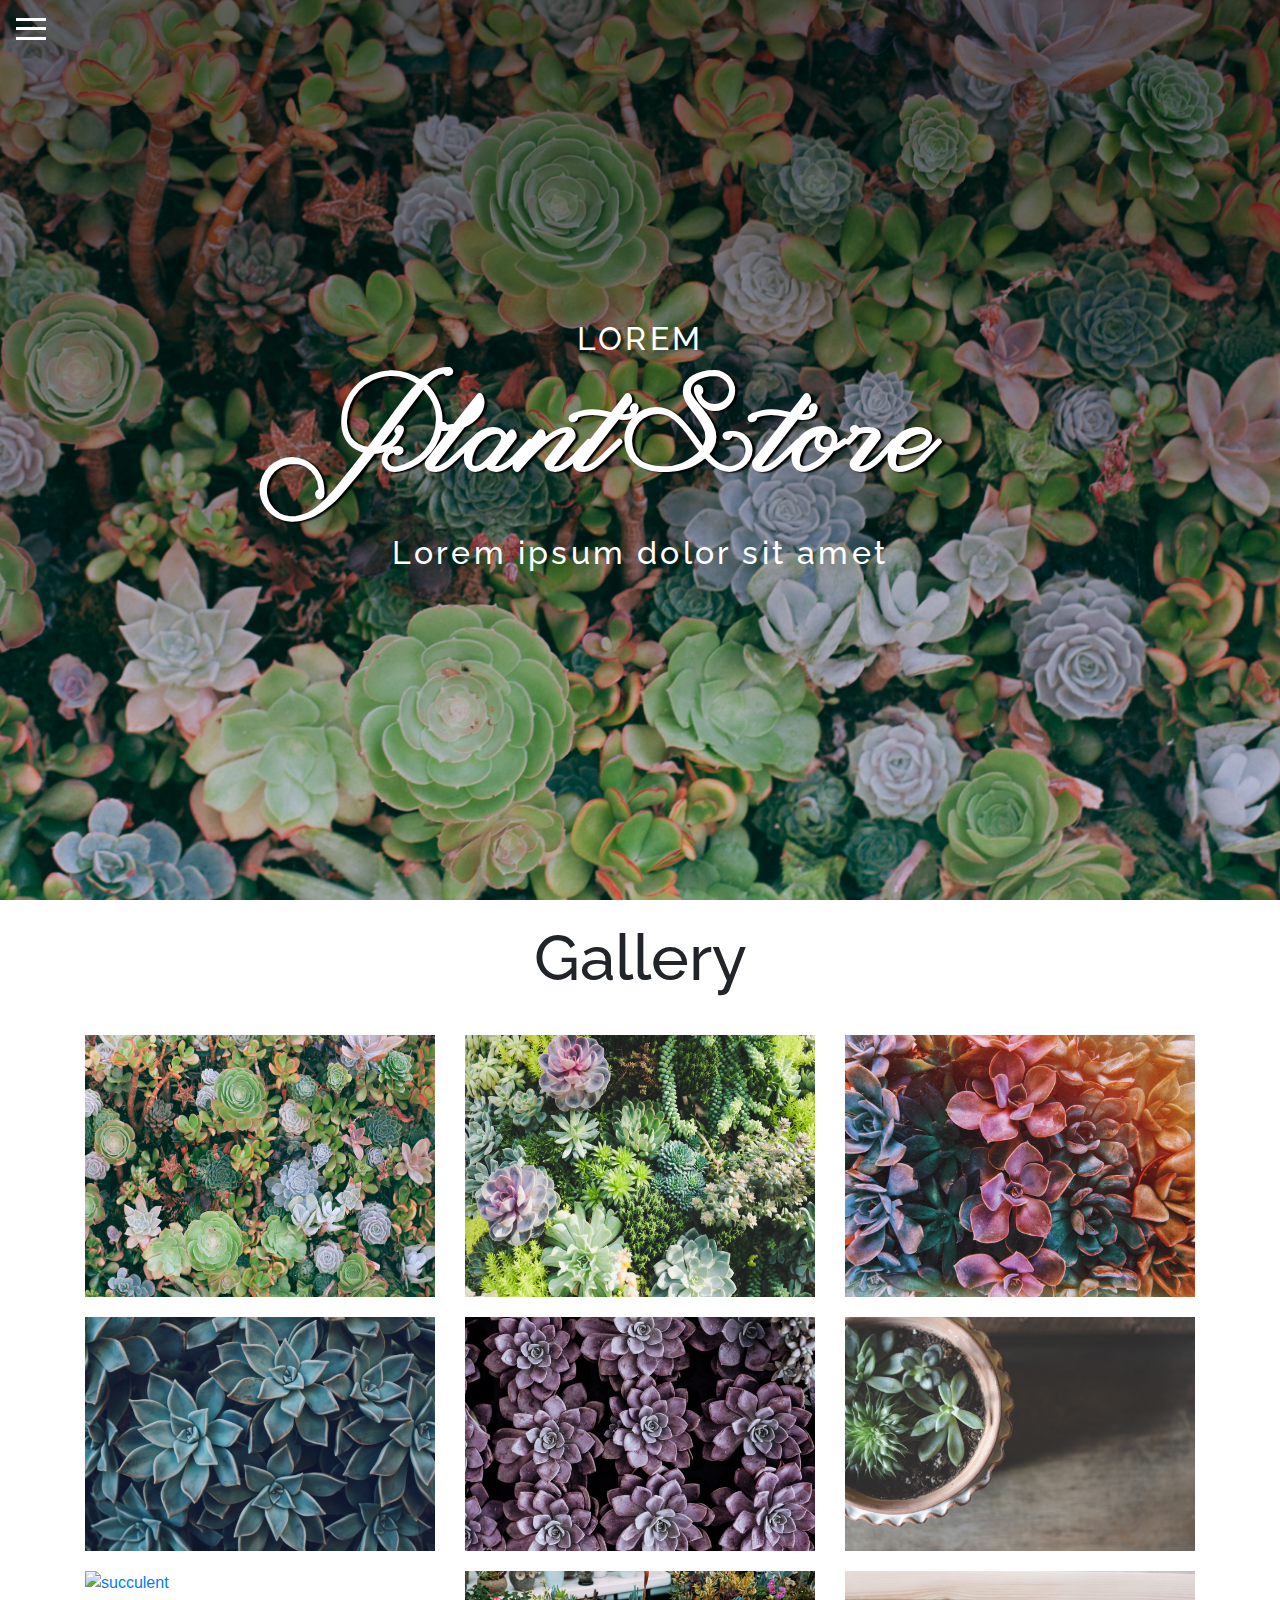
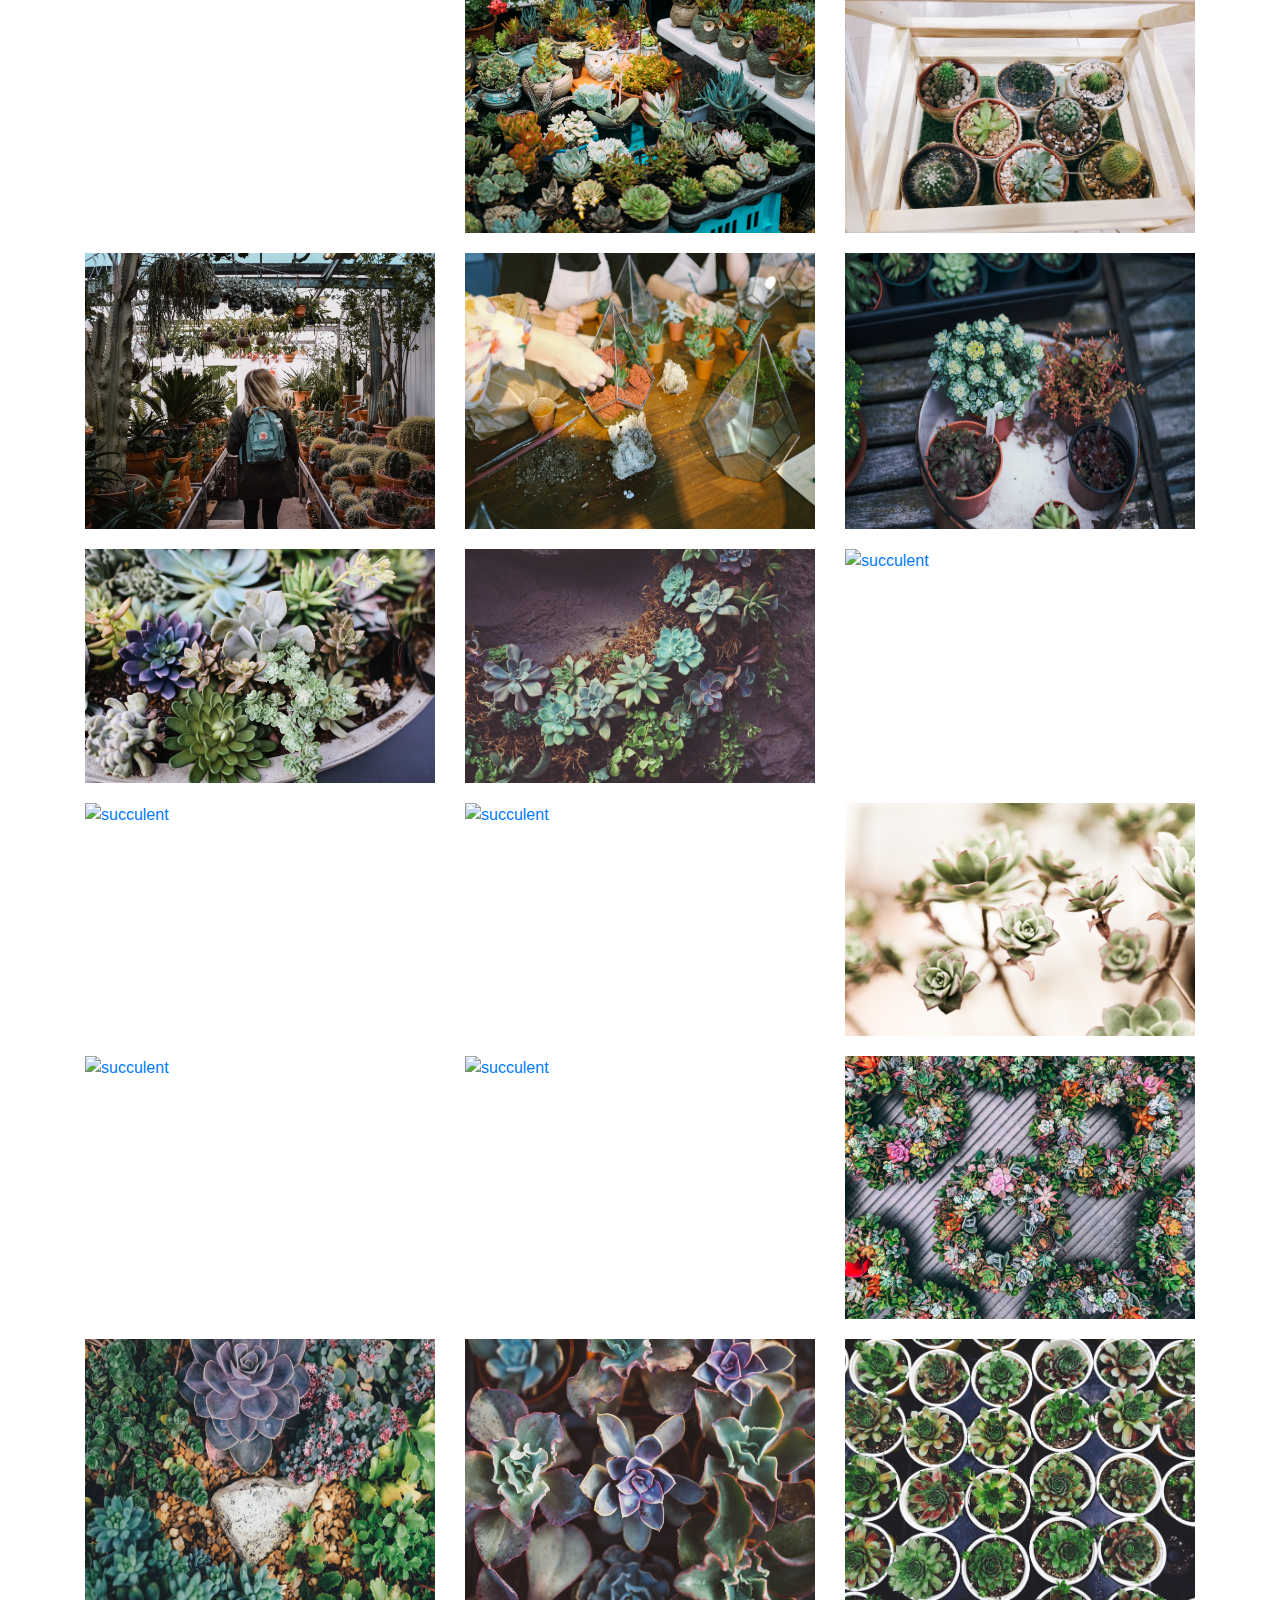
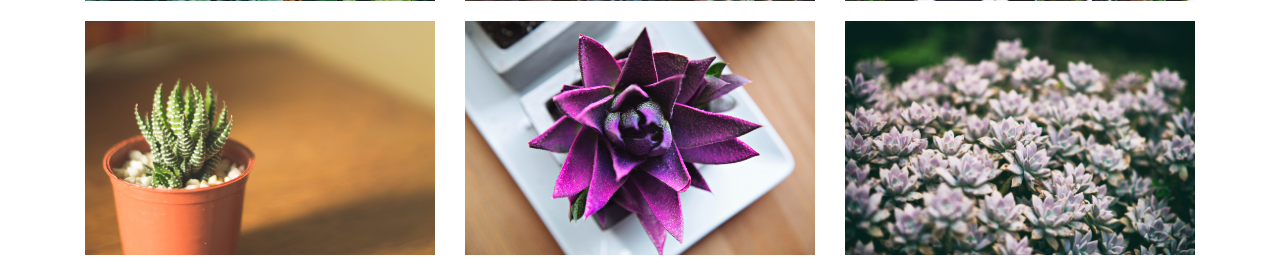
==== commit c99e9e92: ":construction: menu customization" ====
--- a/index.html
+++ b/index.html
@@ -18,7 +18,7 @@
     <link rel="stylesheet" href="https://stackpath.bootstrapcdn.com/bootstrap/4.4.1/css/bootstrap.min.css" integrity="sha384-Vkoo8x4CGsO3+Hhxv8T/Q5PaXtkKtu6ug5TOeNV6gBiFeWPGFN9MuhOf23Q9Ifjh" crossorigin="anonymous">
     <link rel="stylesheet" href="menu.css">
     <link rel="stylesheet" href="./glightbox/glightbox.min.css">
-    <title>Succulent Love</title>
+    <title>Plant Store</title>
 
 </head>
 <body>
@@ -48,9 +48,6 @@
             <div class="b-bun b-bun--mid"></div>
             <div class="b-bun b-bun--bottom"></div>
         </div>
-    
-        <!-- Burger-Brand -->
-        <!-- <a href="#" class="b-brand">Menu</a> -->
     </div>
 
     <header class="title">
--- a/main.css
+++ b/main.css
@@ -76,7 +76,7 @@
 
 @media (max-width: 800px) {
     .title h1 {
-        font-size: 4.5rem;
+        font-size: 2.7rem;
     }
 
     .title h2 {
--- a/menu.css
+++ b/menu.css
@@ -114,66 +114,47 @@
 }
 
 .b-menu {
-  background: white;
-  border: white solid 2px;
-  border-radius: 50%;
   cursor: pointer;
   display: inline-block;
-  height: 60px;
-  padding-left: 15.5px;
-  padding-top: 17.5px;
+  height: 40px;
+  padding-left: 5.5px;
+  padding-top: 7.5px;
   position: relative;
   transition: all 0.4s ease;
   -webkit-user-select: none;
      -moz-user-select: none;
       -ms-user-select: none;
           user-select: none;
-  width: 60px;
+  width: 40px;
   z-index: 12;
 }
-.b-menu:hover {
-  border: #444444 solid 2px;
-}
 
 .b-bun {
-  background: #444444;
+  background: #ffffff;
   position: relative;
   transition: all 0.4s ease;
 }
 .b-bun--top {
-  height: 2px;
+  height: 3px;
   top: 0;
-  width: 25px;
+  width: 30px;
 }
 .b-bun--mid {
-  height: 2px;
-  top: 8px;
-  width: 25px;
+  height: 3px;
+  top: 6px;
+  width: 30px;
 }
 .b-bun--bottom {
-  height: 2px;
-  top: 16px;
-  width: 25px;
-}
-
-.b-brand {
-  color: white;
-  font-family: Helvetica-Neue, Helvetica, Arial, sans-serif;
-  font-size: 24px;
-  font-weight: 300;
-  margin-left: 30px;
-  position: relative;
-  text-decoration: none;
-  top: -21.4285714286px;
-  transition: all 0.4s ease;
-  z-index: 13;
+  height: 3px;
+  top: 13px;
+  width: 30px;
 }
 
 .b-container {
-  height: 60px;
-  left: 30px;
+  height: 40px;
+  left: 10px;
   position: absolute;
-  top: 30px;
+  top: 10px;
 }
 .b-container:hover:not(.open) .bun-top,
 .b-container:hover:not(.open) .bun-mid,
@@ -193,14 +174,18 @@
 }
 .b-container.open .b-bun--bottom {
   background: #444444;
-  top: 5px;
+  top: 3px;
   transform: rotate(-45deg);
 }
 .b-container.open .b-brand {
   color: #444444;
 }
 
-/* custom modifications */
+/* 
+custom modifications: 
++ contact info
++ social links
+ */
 .nav-menu__social-btn {
   margin: 2em;
   margin-left: 2.6em;
